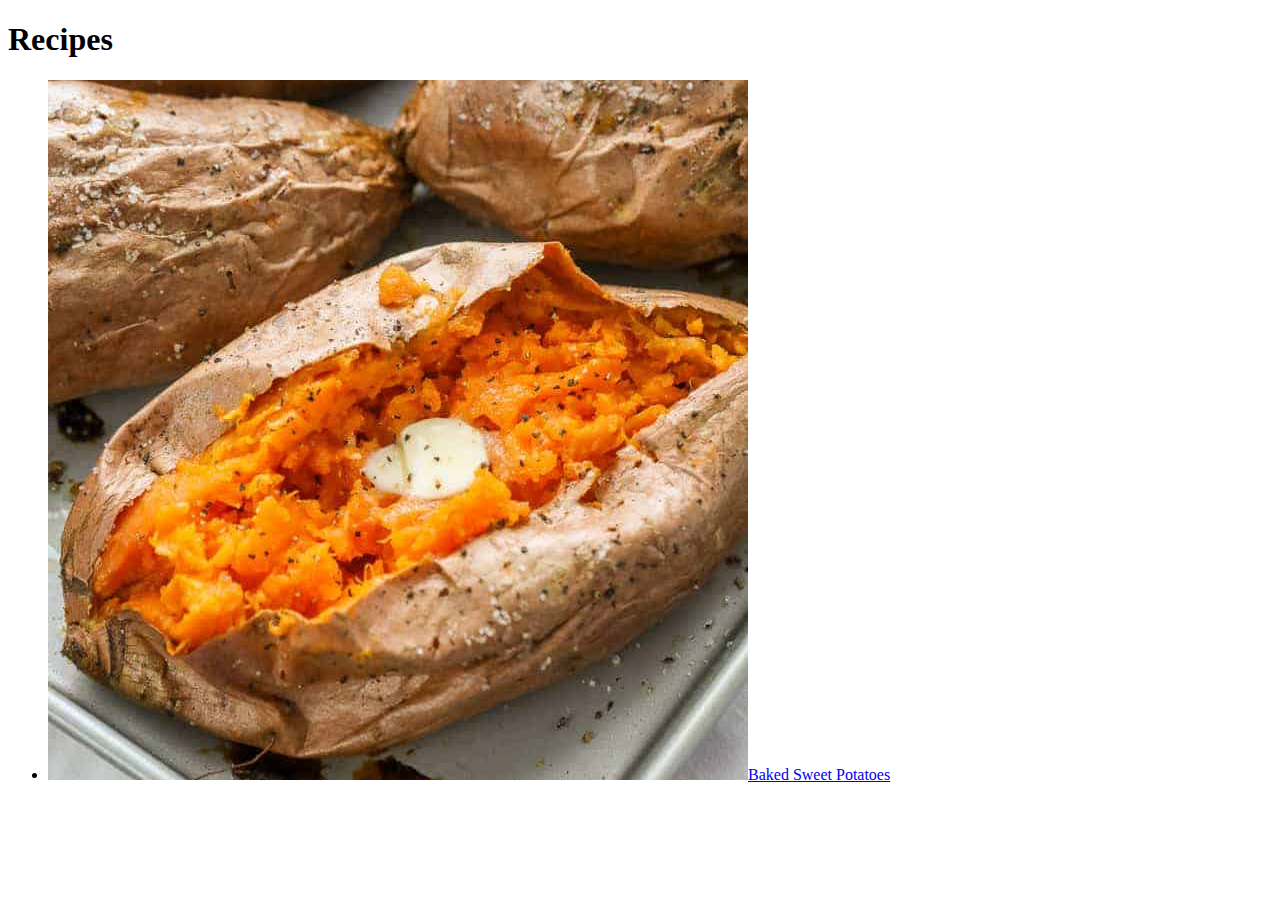
==== index.html @ f63e6724 "Initial commit" ====
<!doctype html>
<html lang="en">
<head>
	<meta charset="utf-8">
	
	<title>Recipes</title>
	<meta name="description" content="A collection of recipes, mostly for dinner.">
	<meta name="author" content="Derek P. Collins">
	
	<link rel="stylesheet" href="assets/css/app.css?v=1.0">
</head>

<body>
	<header id="site-header">
		<h1>Recipes</h1>
	</header>
	
	<main>
		<ul id="recipes-list"></ul>
	</main>
	
	<script src="assets/data/recipes.js"></script>
	<script src="assets/js/list.js"></script>
</body>
</html>
---- assets/css/app.css ----
.go-back {
	display: flex;
	justify-items: center;
	line-height: 1;
}

.go-back svg {
	height: 12px;
	margin-right: 6px;
	width: 12px;
}
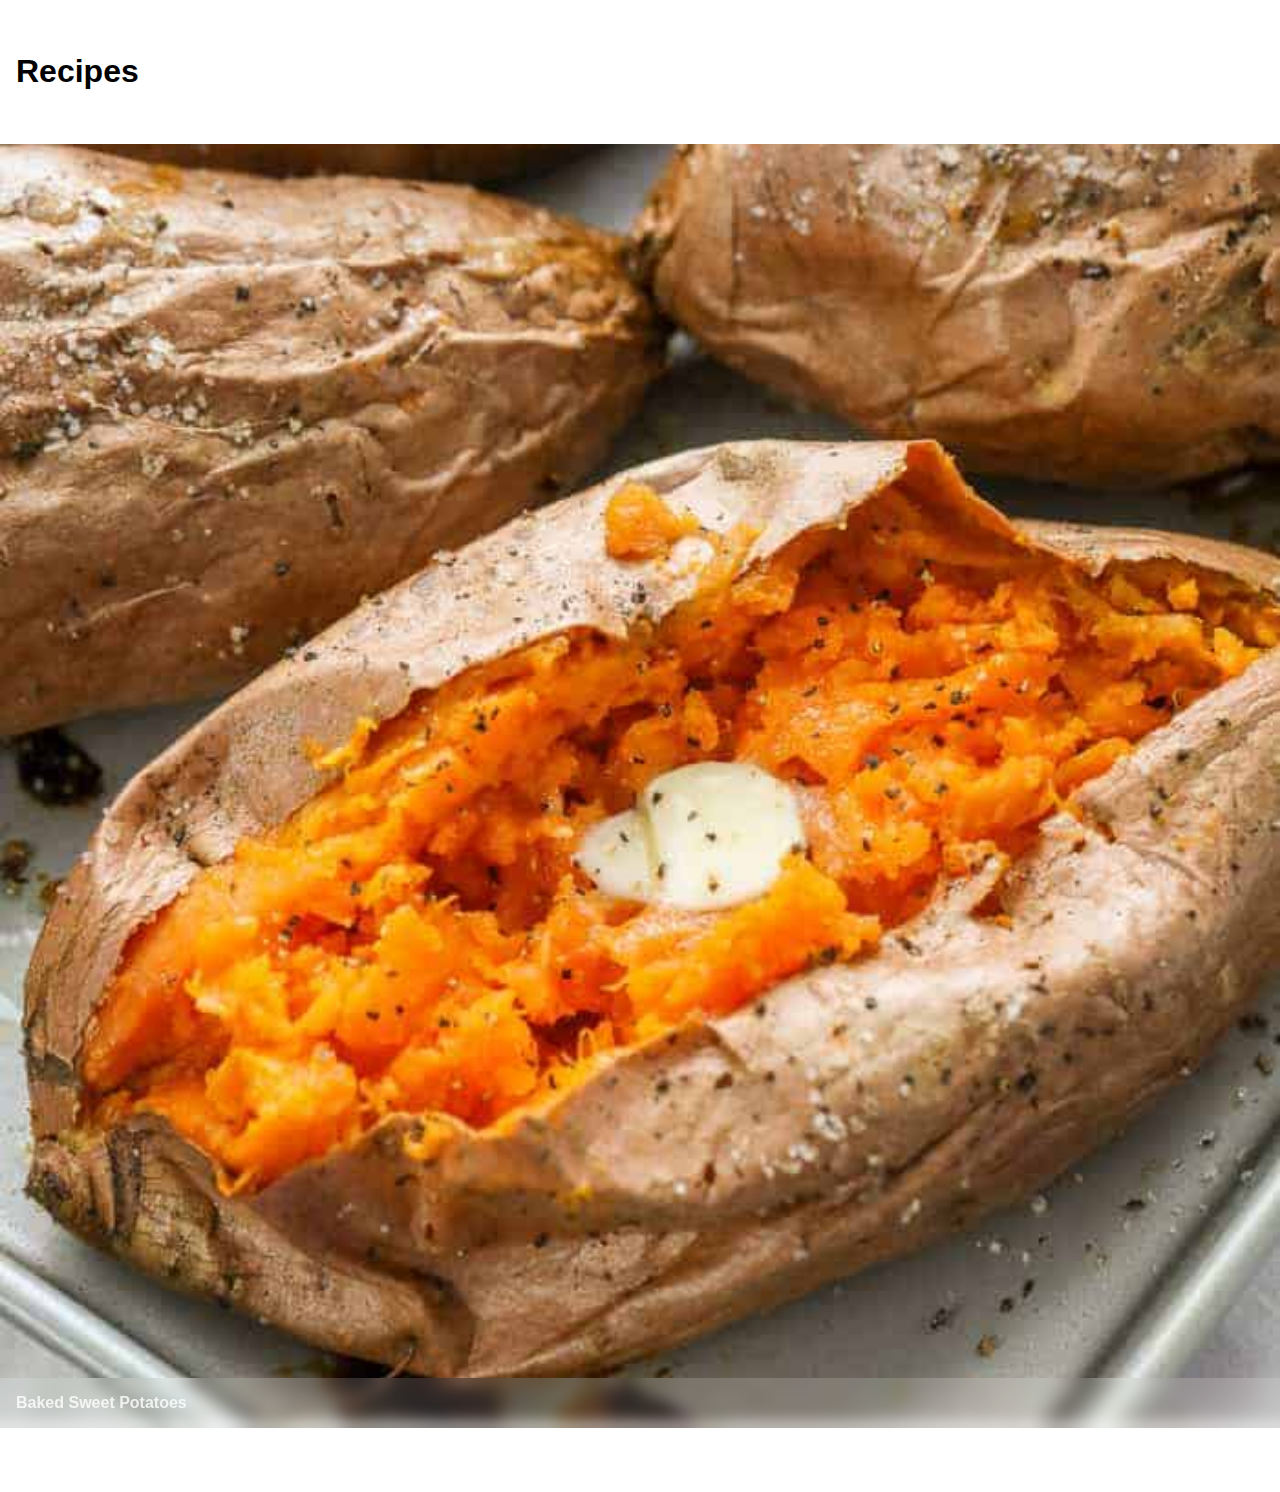
==== commit 3dd55287: "Updated styles" ====
--- a/index.html
+++ b/index.html
@@ -6,6 +6,12 @@
 	<title>Recipes</title>
 	<meta name="description" content="A collection of recipes, mostly for dinner.">
 	<meta name="author" content="Derek P. Collins">
+	
+	<meta name="apple-mobile-web-app-capable" content="yes">
+	<meta name="apple-mobile-web-app-status-bar-style" content="black-translucent">
+	<meta name="viewport" content="viewport-fit=cover, user-scalable=no, width=device-width, initial-scale=1, maximum-scale=1">
+	
+	<!--<link rel="apple-touch-icon" href="assets/img/app-icon.png">-->
 	
 	<link rel="stylesheet" href="assets/css/app.css?v=1.0">
 </head>
--- a/assets/css/app.css
+++ b/assets/css/app.css
@@ -1,11 +1,66 @@
+body {
+	font-size: 100%;
+	font-family: sans-serif;
+	margin: 0;
+	user-select: none;
+	padding-bottom: 48px;
+}
+
+body::-webkit-scrollbar { 
+	display: none;  /* Safari and Chrome */
+}
+
+#site-header {
+	padding: 32px 16px 16px;
+}
+
+#recipes-list {
+	list-style: none;
+	padding: 0;
+}
+
+#recipes-list li {
+	margin: 0;
+	position: relative;
+}
+
+#recipes-list a {
+	text-decoration: none;
+}
+
+#recipes-list img {
+	width: 100%;
+}
+
+#recipes-list span {
+	background-color: rgba(255,255,255,.15);
+	backdrop-filter: blur(8px);
+	-webkit-backdrop-filter: blur(8px);
+	color: rgba(255,255,255,.8);
+	font-weight: 700;
+	display: block;
+	box-sizing: border-box;
+	padding: 16px;
+	position: absolute;
+	bottom: 0;
+	left: 0;
+	width: 100%;
+}
+
 .go-back {
 	display: flex;
 	justify-items: center;
 	line-height: 1;
+	width: 100%;
+	padding: 16px;
 }
 
 .go-back svg {
 	height: 12px;
 	margin-right: 6px;
 	width: 12px;
+}
+
+article {
+	padding: 16px;
 }